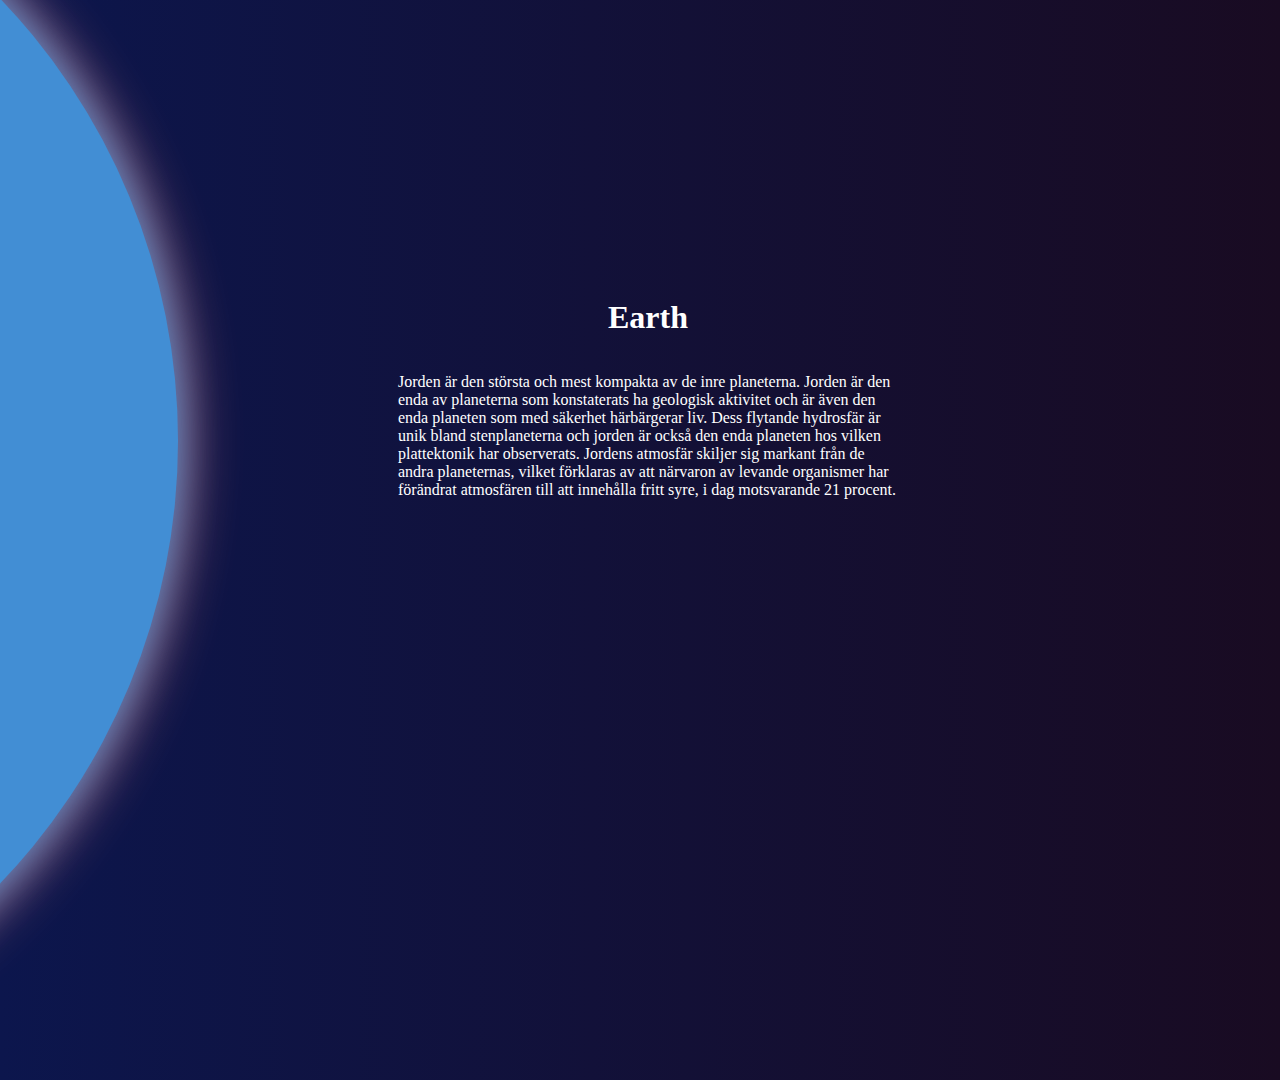
==== Earth/Earth.html @ 5bfb1ebb "first commit" ====
<!DOCTYPE html>
<html lang="en">
  <head>
    <meta charset="UTF-8" />
    <meta name="viewport" content="width=device-width, initial-scale=1.0" />
    <title>Document</title>
    <link rel="stylesheet" href="earth.css" />
  </head>
  <body>
    <div class="wrapper">
      <span class="earth"></span>
    </div>
    <div class="text">
      <h1>Earth</h1>
      <p>
        Jorden är den största och mest kompakta av de inre planeterna. Jorden är
        den enda av planeterna som konstaterats ha geologisk aktivitet och är
        även den enda planeten som med säkerhet härbärgerar liv. Dess flytande
        hydrosfär är unik bland stenplaneterna och jorden är också den enda
        planeten hos vilken plattektonik har observerats. Jordens atmosfär
        skiljer sig markant från de andra planeternas, vilket förklaras av att
        närvaron av levande organismer har förändrat atmosfären till att
        innehålla fritt syre, i dag motsvarande 21 procent.
      </p>
    </div>
  </body>
</html>
---- Earth/earth.css ----
body{
    background: linear-gradient(90deg, #0C164D 0%, #190B22 100%);
}

.earth {
    position: absolute;
    bottom: -180px;
    margin: 0 auto;
    left: -1100px;
    width: 1278px;
    height: 1278px;
    border-radius: 50%;
    background: rgba(66, 142, 212, 1);
    box-shadow: 0 0 40px 0 rgba(66, 142, 212, 1),
    0 0 60px 0 lightcoral;
}

.text {
    display: flex;
    flex-direction: column;
    justify-content: center;
    align-items: center;
    min-height: 100vh;
    min-width: 100vw;
    color: white;
}

.text p {
    height: 250px;
    width: 500px;
}
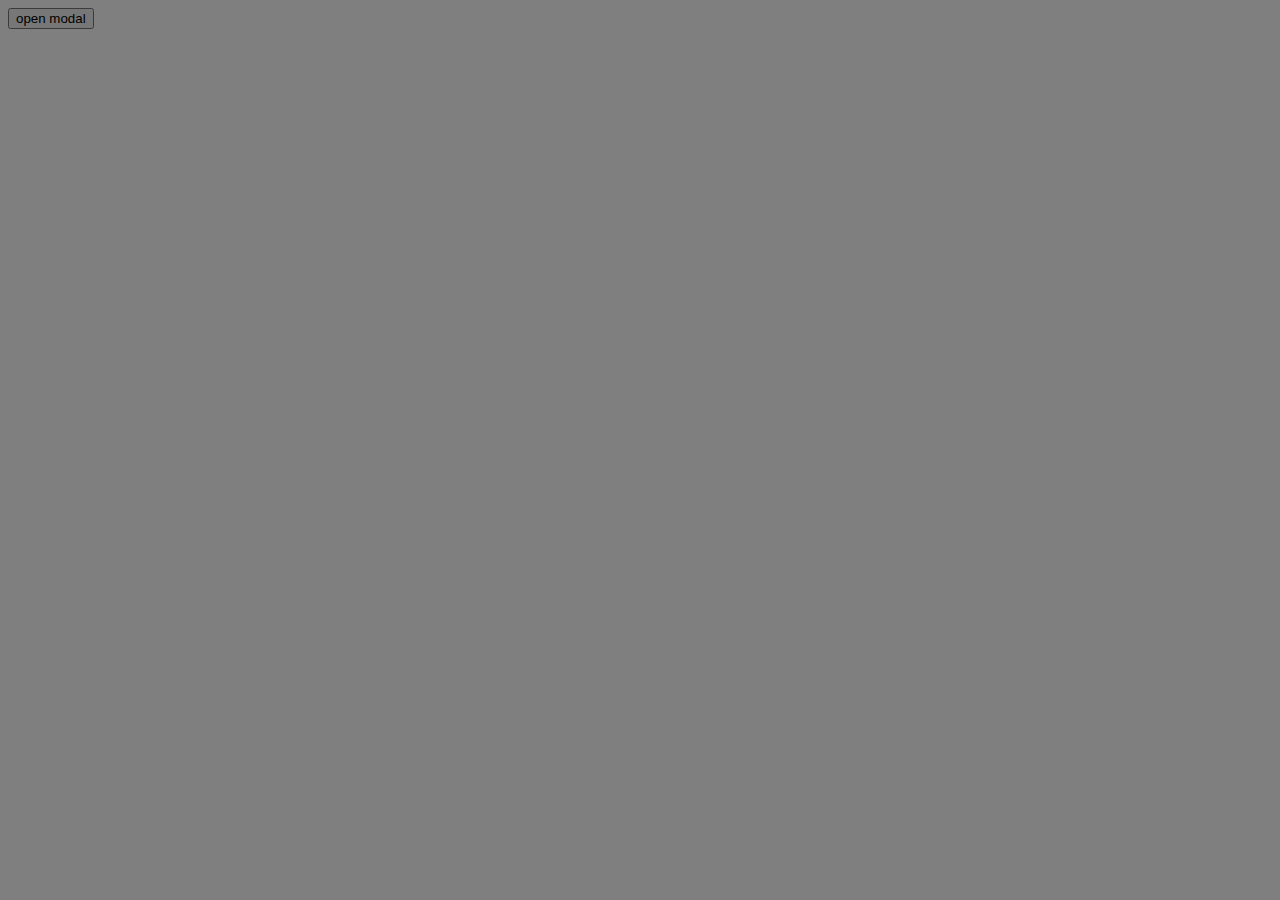
==== commit bc40227f: "popup screen" ====
--- a/Earth/Earth.html
+++ b/Earth/Earth.html
@@ -5,23 +5,18 @@
     <meta name="viewport" content="width=device-width, initial-scale=1.0" />
     <title>Document</title>
     <link rel="stylesheet" href="earth.css" />
+    <script src="earth.js"></script>
   </head>
   <body>
-    <div class="wrapper">
-      <span class="earth"></span>
+    <button data-modal-target="#modal">open modal</button>
+      <div class="modal" id="modal">
+        <div class="modal-header">
+          <div class="title">exempel</div>
+          <button data-close-button class="close-button">&times;</button>
+        </div>
+        <div class="modal-body">Lorem ipsum dolor sit amet consectetur adipisicing elit. Modi veritatis in quas enim esse nemo doloribus magnam ab voluptate tempore!</div>
+      </div>
     </div>
-    <div class="text">
-      <h1>Earth</h1>
-      <p>
-        Jorden är den största och mest kompakta av de inre planeterna. Jorden är
-        den enda av planeterna som konstaterats ha geologisk aktivitet och är
-        även den enda planeten som med säkerhet härbärgerar liv. Dess flytande
-        hydrosfär är unik bland stenplaneterna och jorden är också den enda
-        planeten hos vilken plattektonik har observerats. Jordens atmosfär
-        skiljer sig markant från de andra planeternas, vilket förklaras av att
-        närvaron av levande organismer har förändrat atmosfären till att
-        innehålla fritt syre, i dag motsvarande 21 procent.
-      </p>
-    </div>
+    <div id="overlay"></div>
   </body>
 </html>
--- a/Earth/earth.css
+++ b/Earth/earth.css
@@ -1,31 +1,58 @@
-body{
-    background: linear-gradient(90deg, #0C164D 0%, #190B22 100%);
+.modal {
+    position: fixed;
+    top: 11%;
+    left: 50%;
+    transform: translate(-50%, -50%) scale(0);
+    transition: 200ms ease-in-out;
+    border: 1px solid black;
+    border-radius: 10px;
+    z-index: 10;
+    background-color: white;
+    width: 500px;
+    max-width: 80%;
+}
+.modal.active {
+    transform: translate(-50%, -50%) scale(1);
 }
 
-.earth {
-    position: absolute;
-    bottom: -180px;
-    margin: 0 auto;
-    left: -1100px;
-    width: 1278px;
-    height: 1278px;
-    border-radius: 50%;
-    background: rgba(66, 142, 212, 1);
-    box-shadow: 0 0 40px 0 rgba(66, 142, 212, 1),
-    0 0 60px 0 lightcoral;
+.modal-header {
+     padding: 10px 15px;
+     display: flex;
+     justify-content: space-between;
+     align-items: center;
+     border-bottom: 1px solid black;
+}
+.modal-header .title {
+    font-size: 1.25rem;
+    font-weight: bold;
 }
 
-.text {
-    display: flex;
-    flex-direction: column;
-    justify-content: center;
-    align-items: center;
-    min-height: 100vh;
-    min-width: 100vw;
-    color: white;
+.modal-header .close-button {
+    cursor: pointer;
+    border: none;
+    outline: none;
+    background: none;
+    font-size: 1.25rem;
+    font-weight: bold;
 }
 
-.text p {
-    height: 250px;
-    width: 500px;
+.modal-body {
+    padding: 10px 15px;
+}
+
+#overlay { 
+    position: fixed;
+    /* opacity: 0; */
+    top: 0;
+    left: 0;
+    right: 0;
+    bottom: 0;
+    background-color: rgba(0, 0, 0, .5);
+    pointer-events: none;
+    transition: 200ms ease-in-out;
+}
+
+#overlay.active {
+    /* opacity: 1; */
+    pointer-events: all;
 }